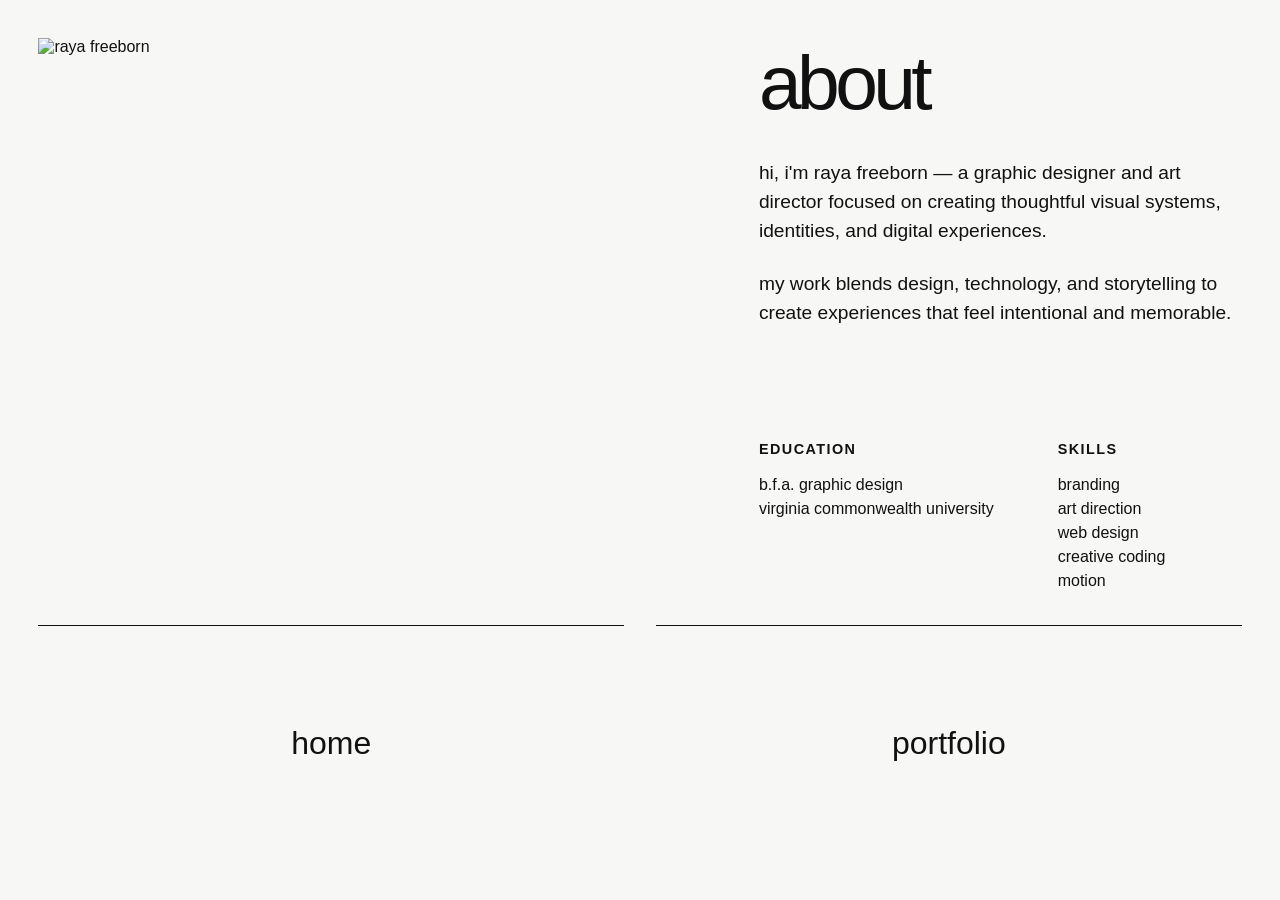
==== newIdea/about.html @ ecbb9a28 "boop bop beep!! here we goooo!" ====
<!DOCTYPE html>
<html lang="en">

<head>

    <meta charset="UTF-8">
    <meta name="viewport" content="width=device-width, initial-scale=1.0">

    <title>about</title>

    <link rel="stylesheet" href="about.css">

</head>


<body>


<main class="about-grid">


    <!-- IMAGE -->

    <section class="about-image">

        <img 
        src="imagesCrazy/about.png"
        alt="raya freeborn">

    </section>





    <!-- INTRO -->

    <section class="about-intro">


        <h1>
            about
        </h1>


        <p>
            hi, i'm raya freeborn — a graphic designer and art director
            focused on creating thoughtful visual systems, identities,
            and digital experiences.
        </p>


        <p>
            my work blends design, technology, and storytelling to create
            experiences that feel intentional and memorable.
        </p>


    </section>






    <!-- DETAILS -->


    <section class="about-details">


        <div>

            <h2>
                education
            </h2>

            <p>
                b.f.a. graphic design<br>
                virginia commonwealth university
            </p>

        </div>



        <div>

            <h2>
                skills
            </h2>

            <p>
                branding<br>
                art direction<br>
                web design<br>
                creative coding<br>
                motion
            </p>

        </div>



    </section>





    <!-- FOOTER LINKS -->


    <a href="crazy.html" class="preview">
        home
    </a>


    <a href="portfolio.html" class="preview">
        portfolio
    </a>



</main>


<script src="transition.js"></script>


</body>

</html>
---- newIdea/about.css ----
* {

    margin:0;
    padding:0;
    box-sizing:border-box;

}


html,
body {

    width:100%;
    height:100%;

}


body {

    font-family:
    Helvetica,
    Arial,
    sans-serif;

    color:#111;

    background:#f7f7f5;

}





/* =====================
   GRID
===================== */


.about-grid {


    width:100vw;

    height:100vh;


    display:grid;


    grid-template-columns:
    repeat(12,1fr);


    grid-template-rows:
    repeat(6,1fr);


    gap:2rem;


    padding:3vw;


}






/* =====================
IMAGE
4 ROWS
===================== */


.about-image {


    grid-column:
    1 / 7;


    grid-row:
    1 / 5;


}



.about-image img {


    width:100%;


    height:100%;


    object-fit:cover;


}





/* =====================
INTRO
===================== */


.about-intro {


    grid-column:
    8 / 13;


    grid-row:
    1 / 4;


}



.about-intro h1 {


    font-size:
    clamp(3rem,6vw,7rem);


    font-weight:400;


    letter-spacing:-.06em;


    margin-bottom:2rem;


}



.about-intro p {


    max-width:500px;


    font-size:1.2rem;


    line-height:1.5;


    margin-bottom:1.5rem;


}






/* =====================
DETAILS
===================== */


.about-details {


    grid-column:
    8 / 13;


    grid-row:
    4 / 5;


    display:flex;


    gap:4rem;


}



.about-details h2 {


    font-size:.9rem;


    text-transform:uppercase;


    letter-spacing:.1em;


    margin-bottom:1rem;


}



.about-details p {


    line-height:1.5;


}






/* =====================
BOTTOM NAV
2 ROWS
===================== */


.preview {


    grid-row:
    5 / 7;


    display:flex;


    align-items:center;


    justify-content:center;


    border-top:
    1px solid #111;


    text-decoration:none;


    color:#111;


    font-size:2rem;


    transition:.3s ease;


}



.preview:first-of-type {


    grid-column:
    1 / 7;


}



.preview:last-of-type {


    grid-column:
    7 / 13;


}





.preview:hover {


    background:#111;


    color:white;


}
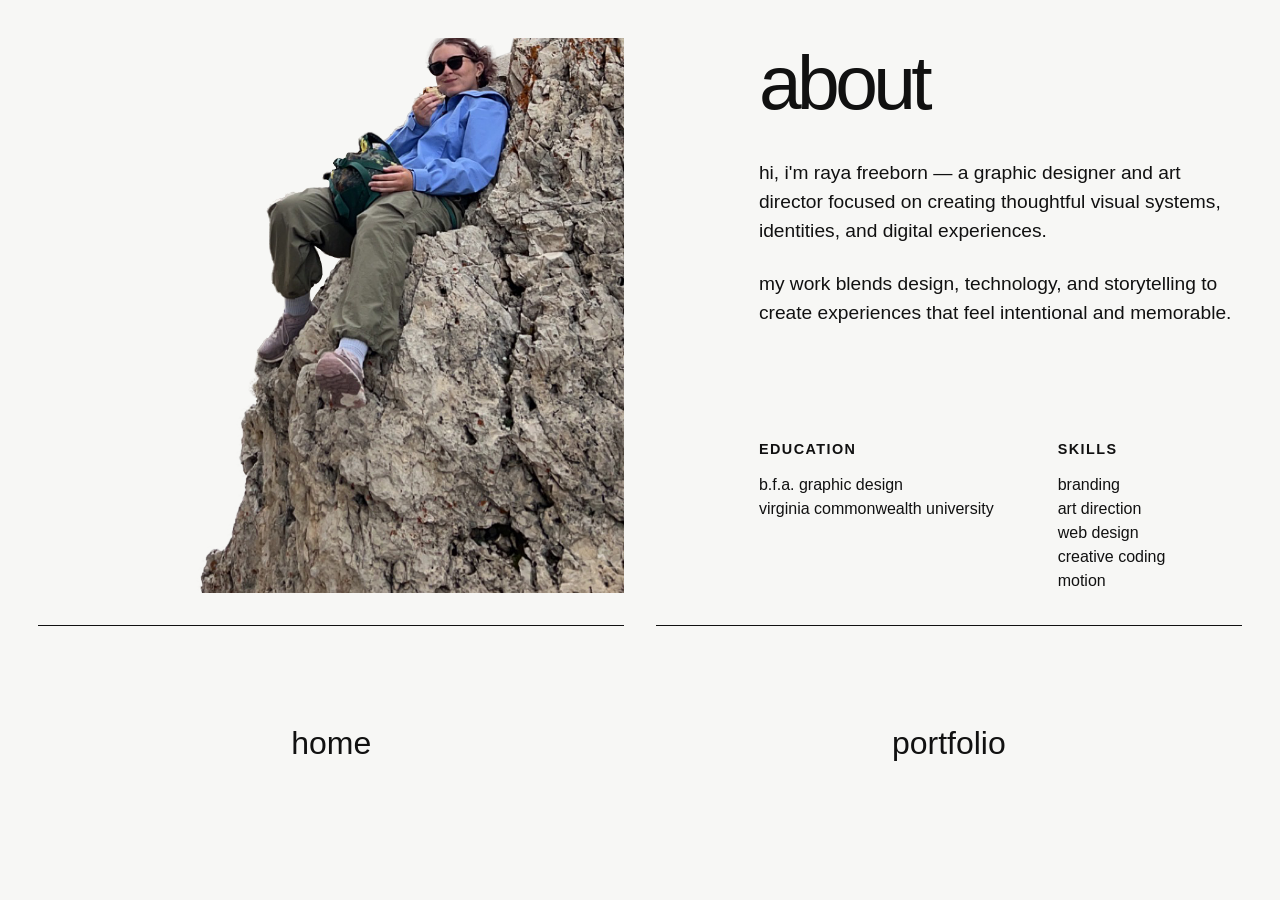
==== commit 8e791229: "push and add" ====
--- a/newIdea/about.html
+++ b/newIdea/about.html
@@ -24,7 +24,7 @@
     <section class="about-image">
 
         <img 
-        src="imagesCrazy/about.png"
+        src="../images/meme/rayaonrock.png"
         alt="raya freeborn">
 
     </section>
